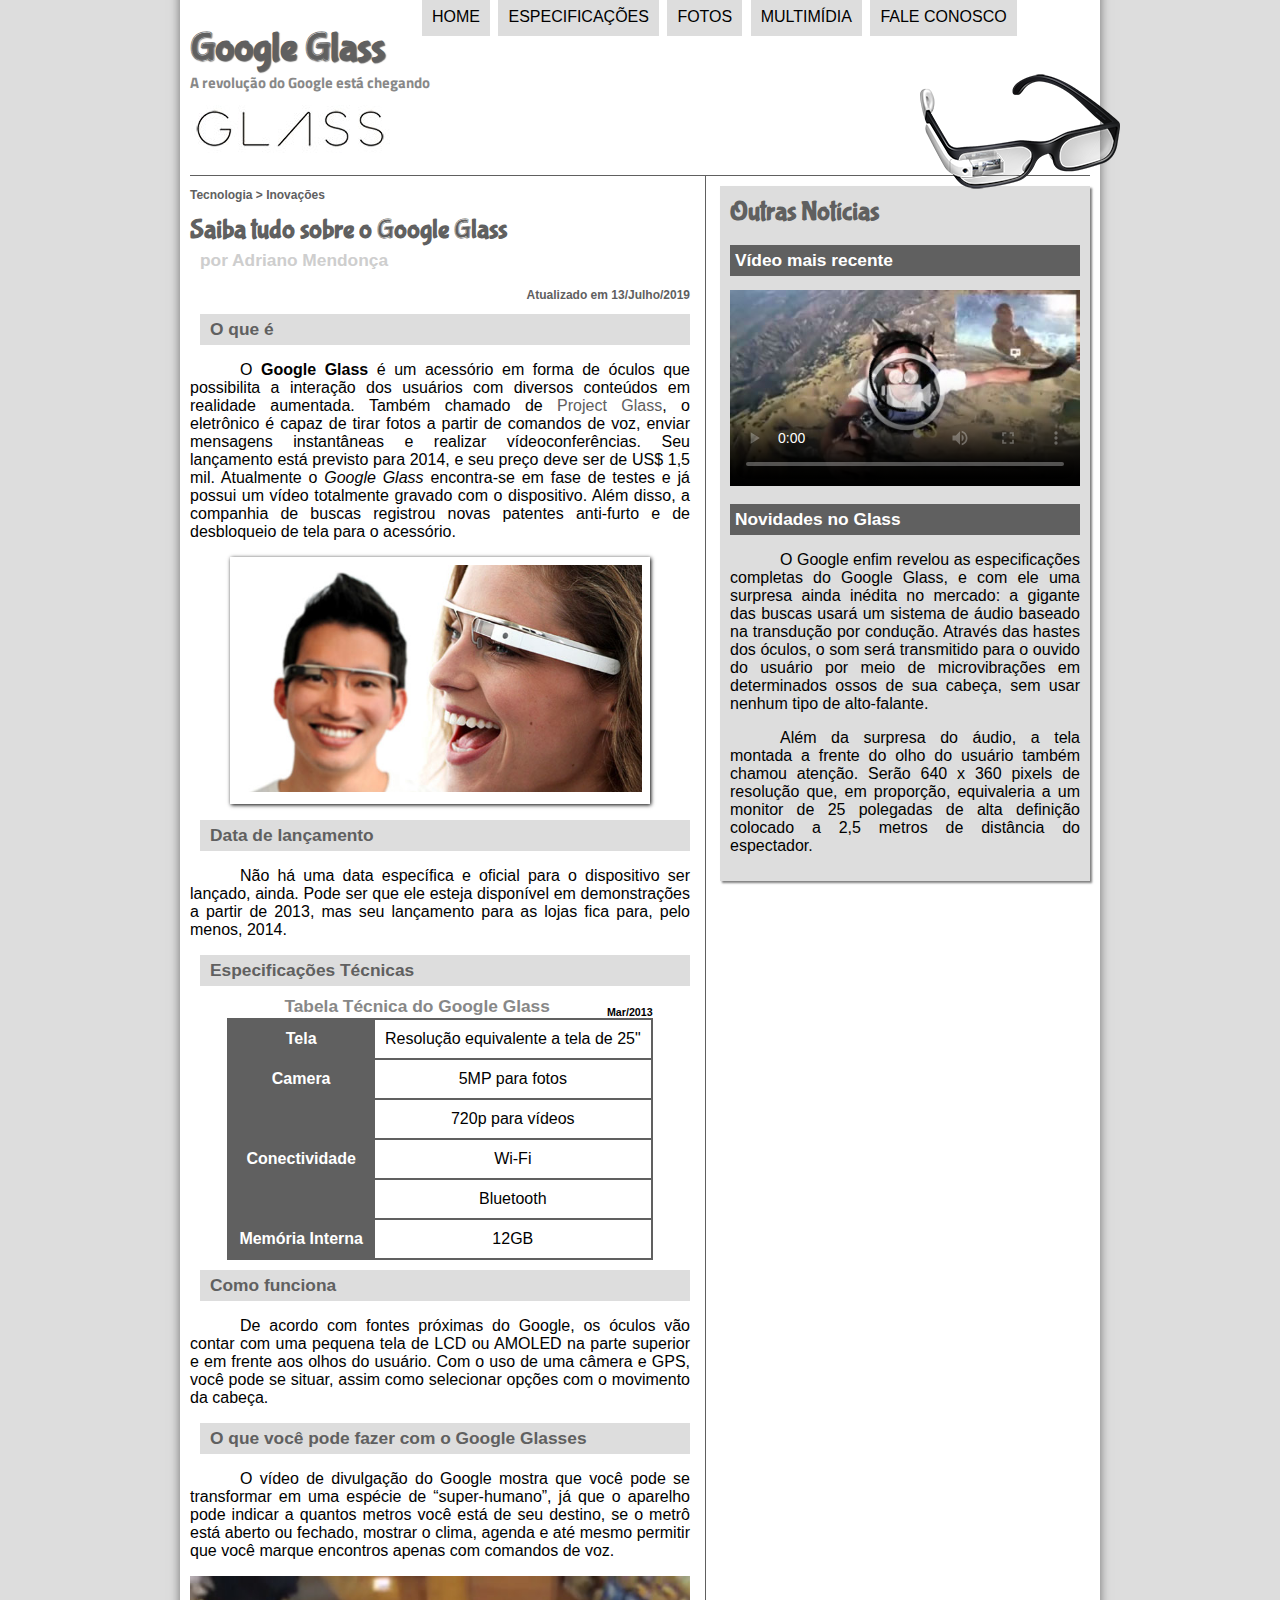
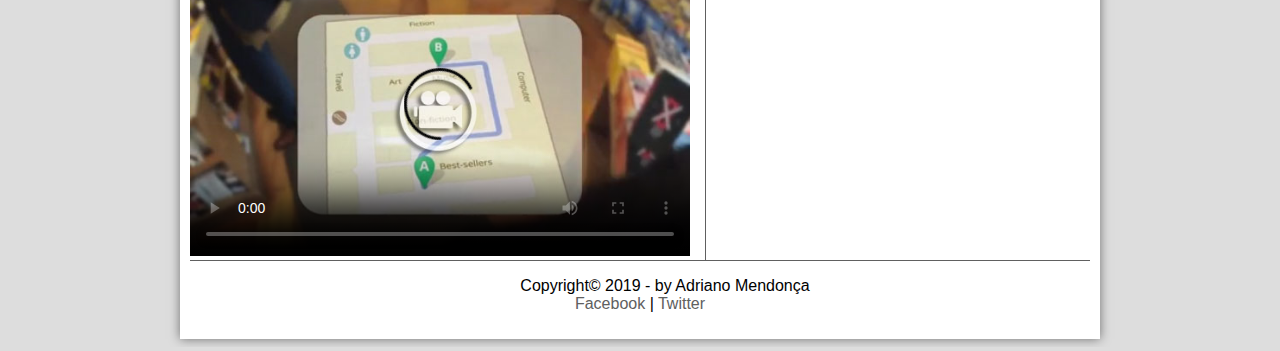
==== projeto-pronto/projeto-glass-html5/index.html @ 1ce3532a "main commit - complete" ====
<!DOCTYPE html>
<html lang="PT-BR">
<head>
    <meta charset="UTF-8">
    <title>Tudo Sobre Google Glass</title>
    <link rel="stylesheet" href="_css/estilo.css"> <!--Ligação com o arquivo css-->    
</head>
<script src="_javascript/funcoes.js"></script>
<body>
    <div id="interface">
        <!--Cabeçalho-->
        <header id="cabecalho">
            <hgroup>
                <h1>Google Glass</h1>
                <h2>A revolução do Google está chegando</h2>
            </hgroup>

            <img id="icone" src="_imagens/glass-oculos-preto-peq.png">
            <!--Fim Cabeçalho-->

            <!--Menu-->
            <nav id="menu"> <!--Menu de navegação-->
                <h1>Menu Principal</h1>
                <ul>
                    <li onmousemove="mudaft('_imagens/home.png')" onmouseout="mudaft('_imagens/glass-oculos-preto-peq.png')"><a href="index.html">Home</a></li>   <!--Listas em ordem (ol) desordem (ul)-->
                    <li onmousemove="mudaft('_imagens/especificacoes.png')" onmouseout="mudaft('_imagens/glass-oculos-preto-peq.png')"><a href="specs.html">Especificações</a></li>
                    <li onmousemove="mudaft('_imagens/fotos.png')" onmouseout="mudaft('_imagens/glass-oculos-preto-peq.png')"><a href="fotos.html">Fotos</a></li>
                    <li onmousemove="mudaft('_imagens/multimidia.png')" onmouseout="mudaft('_imagens/glass-oculos-preto-peq.png')"><a href="multimidia.html">Multimídia</a></li>
                    <li onmousemove="mudaft('_imagens/contato.png')" onmouseout="mudaft('_imagens/glass-oculos-preto-peq.png')"><a href="fale-conosco.html">Fale conosco</a></li>
                </ul>
            </nav>
        </header>
        <!--Fim Menu-->

        <section id="corpo"> <!--Seção-->
        <article id="noticia-principal">
            <header id="cabecalho-artigo">
                <hgroup> 
                    <h3>Tecnologia > Inovações</h3>
                    <h1>Saiba tudo sobre o Google Glass</h1>
                    <h2>por Adriano Mendonça</h2>
                    <h3 class="d">Atualizado em 13/Julho/2019</h3>
                </hgroup>
            </header>
            <!--Exemplos de formatação: 
            <sup> e </sup> (Ou sub)
            <code e </code> - Para formatação de códigos tag semântica
            <pre> e </pre> - Será considerado pré formatado -->
            <h2>O que é</h2>
            <p>O <span style="font-weight: 900;">Google Glass</span> é um acessório em forma de óculos que possibilita a interação dos usuários com diversos conteúdos em realidade aumentada. Também chamado de <a href="http://glass.google.com" target="_blank">Project Glass</a>, o eletrônico é capaz de tirar fotos a partir de comandos de voz, enviar mensagens instantâneas e realizar vídeo&shy;con&shy;fe&shy;rên&shy;ci&shy;as. Seu lançamento está previsto para 2014, e seu preço deve ser de US$ 1,5 mil. Atualmente o <em>Google Glass</em> encontra-se em fase de testes e já possui um vídeo totalmente gravado com o dispositivo. Além disso, a companhia de buscas registrou novas patentes anti-furto e de desbloqueio de tela para o acessório.</p>
            <!-- ================= HYPERLINK =================-->
            <!--<a> e </a> é uma âncora (Base para um hyperlink)// href é referência hypertexto // Target significa alvo-->

            <figure class="foto-legenda">
                <img src="_imagens/glass-quadro-homem-mulher.jpg">
                <figcaption>    <!--Legenda-->
                    <h3>Google Glass</h3>
                    <p>Uma nova maneira de ver o mundo.</p>
                </figcaption>
            </figure>
            <h2>Data de lançamento</h2>
            <p>Não há uma data específica e oficial para o dispositivo ser lançado, ainda. Pode ser que ele esteja disponível em demonstrações a partir de 2013, mas seu lançamento para as lojas fica para, pelo menos, 2014.</p>
            
            <h2>Especificações Técnicas</h2>
            
            <table id="tabelaspec">
                <caption>Tabela Técnica do Google Glass <span>Mar/2013</span></caption>
            
                <tr><td class="ce">Tela</td><td class="cd">Resolução equivalente a tela de 25"</td></tr>
                <tr><td rowspan="2" class="ce">Camera</td><td class="cd">5MP para fotos </td></tr>
                <tr><td class="cd">720p para vídeos</td></tr>
                <tr><td rowspan="2" class="ce">Conectividade</td> <td class="cd">Wi-Fi</td></tr>
                <tr><td class="cd">Bluetooth</td></tr>
                <tr><td class="ce">Memória Interna</td> <td class="cd">12GB</td></tr>
            </table>

            <h2>Como funciona</h2>
            <p>De acordo com fontes próximas do Google, os óculos vão contar com uma pequena tela de LCD ou AMOLED na parte superior e em frente aos olhos do usuário. Com o uso de uma câmera e GPS, você pode se situar, assim como selecionar opções com o movimento da cabeça.</p>

            <h2>O que você pode fazer com o Google Glasses</h2>
            <p>O vídeo de divulgação do Google mostra que você pode se transformar em uma espécie de “super-<wbr/>humano”, já que o aparelho pode indicar a quantos metros você está de seu destino, se o metrô está aberto ou fechado, mostrar o clima, agenda e até mesmo permitir que você marque encontros apenas com comandos de voz.</p>

            <video id="filme01" controls="controls" poster="_imagens/video-mini01.jpg">
                <source src="_media/how-it-feels.mp4" type="video/mp4">
            </video>
        </article>
        </section>
        <aside id="lateral">
            <h1>Outras Notícias</h1>
            <h2>Vídeo mais recente</h2>

            <video id="filme02" controls="controls" poster="_imagens/video-mini02.jpg">
                <source src="_media/one-day.mp4" type="video/mp4">
            </video>

            <h2>Novidades no Glass</h2>
            <p>O Google enfim revelou as especificações completas do Google Glass, e com ele uma surpresa ainda inédita no mercado: a gigante das buscas usará um sistema de áudio baseado na transdução por condução. Através das hastes dos óculos, o som será transmitido para o ouvido do usuário por meio de microvibrações em determinados ossos de sua cabeça, sem usar nenhum tipo de alto-falante.</p>

            <p>Além da surpresa do áudio, a tela montada a frente do olho do usuário também chamou atenção. Serão 640 x 360 pixels de resolução que, em proporção, equivaleria a um monitor de 25 polegadas de alta definição colocado a 2,5 metros de distância do espectador.</p>
        </aside>

        <footer id="rodape">
            <p>Copyright&copy; 2019 - by Adriano Mendonça<br/>
            <a href="http://facebook.com/adriano.brito.144" target="_blank">Facebook</a> | <a href="http://facebook.com/adriano.brito.144" target="_blank">Twitter</a></p>
        </footer>
    </div>
</body>
</html>
---- projeto-pronto/projeto-glass-html5/_css/estilo.css ----
@charset "UTF-8";
@import url(http://fonts.googleapis.com/css?family=Titillium+Web);
@font-face {
    font-family: 'FonteLogo';
    src: url("../_fonts/bubblegum-sans-regular.otf")
}
/*rgba() - ' a ' de alhpa (transparência)*/
body {
    background-color: #dddddd;
    color: rgba(0, 0, 0, 1);
    font-family: Arial, sans-serif;
}

div#interface {
    width: 900px;
    background-color: white;
    margin: -20px auto 0px auto;
    box-shadow: 0px 0px 10px rgba(0,0,0,.5);
    padding: 10px;
}

header#cabecalho img#icone{
    position: absolute;
    left: 920px;
    top: 70px;
}

header#cabecalho {
    border-bottom: 1px #606060 solid;
    height: 150px;
    background: url("../_imagens/glass-logo-peq.jpg") no-repeat 0px 80px;

}

header#cabecalho h1 {
    font-family: 'FonteLogo', saint-serif;
    font-size: 30pt;
    color: #606060;
    text-shadow: 1px 1px 1px rgba(0,0,0,.6);
    padding: 0px;
    margin-bottom: 0px;
}

header#cabecalho h2 {
    font-family: 'Titillium Web', sans-serif;
    color: #888888;
    font-size: 15px;
    padding: 0px;
    margin-top: 0px;

}

p {
    text-align: justify;
    text-indent: 50px;
}

a {
    color: #606060;
    text-decoration: none;
}

a:hover {
    text-decoration: underline;
}


/*Formatação de imagens com legendas*/

figure.foto-legenda {
    position: relative;
    border: 8px solid white;
    box-shadow: 1px 1px 4px black;
    color: white;
}

figure.foto-legenda img {
    width: 100%;    /*Largura*/
    height: 100%;   /*Altura*/
}

figure.foto-legenda figcaption {
    opacity: 0;
    position: absolute;
    top: 0px;
    background-color: rgba(0,0,0,.4);
    width: 100%;
    height: 100%;
    padding: 10px;
    box-sizing: border-box; /*Cria um box dentro da borda*/
    transition: opacity 1s;
}

figure.foto-legenda:hover figcaption {
    opacity: 1;
}

/*Formatação do Menu*/
nav#menu {
    display: block;
}
nav#menu ul {
    list-style: none; /*Apagar as marcações*/
    text-transform: uppercase;
    position: absolute;
    top: -20px;
    left: 380px;
}

nav#menu li {
    display: inline-block; /*Exibi bloco na mesma linha*/
    background-color: #dddddd;
    padding: 10px;
    margin: 2px;
    transition: background-color 1s;
}

nav#menu li:hover {
    background-color: #606060;
}

nav#menu h1 {
    display: none;
}

nav#menu a {
    color: black;
    text-decoration: none; 
}

nav#menu a:hover {
    color: white;
}

section#corpo {
    display: block;
    width: 500px;
    float: left;
    border-right: 1px solid #606060;
    padding-right: 15px;
}

article#noticia-principal h2 {
    font-size: 13pt;
    color: #606060;
    background-color: #dddddd;
    padding: 5px 0px 5px 10px;
    margin: 10px 0px 10px 10px;
}

header#cabecalho-artigo h1 {
    font-family: 'FonteLogo', sans-serif;
    font-size: 20pt;
    color: #606060;
    margin-bottom: 0px;
    margin-top: 0px;
}

.d {
    text-align: right;
}

header#cabecalho-artigo h2 {
    font-size: 13pt;
    color: #cecece;
    background-color: #ffffff;
    margin: 0px;
}

header#cabecalho-artigo h3 {
    font-size: 12px;
    color: #606060;
}

table#tabelaspec {
    border: 1px solid #606060;
    border-spacing: 0px;
    margin-left: auto;
    margin-right: auto;
}

table#tabelaspec td {
    border: 1px solid #606060;
    padding: 10px;
    text-align: center;
    vertical-align: middle;
}

table#tabelaspec td.ce {
    color: #ffffff;
    background-color: #606060;
    vertical-align: top;
    font-weight: bold;
}

table#tablespecs td.cd {
    background-color: #cecece;
}

table#tabelaspec caption{
    color: #888888;
    font-size: 13pt;
    font-weight: bolder;
}

table#tabelaspec caption span {
    display: block;
    float: right;
    color: black;
    font-size: 8pt;
    margin-top: 10px;
}

aside#lateral {
    display: block;
    width: 350px;
    float: right;
    background-color: #dddddd;
    padding: 10px;
    margin-top: 10px;
    box-shadow: 2px 2px 2px rgba(0,0,0,.5);
}

aside#lateral h1 {
    font-family: 'FonteLogo', sans-serif;
    font-size: 20pt;
    color: #606060;
    margin-top: 0px;
}

aside#lateral h2 {
    background-color: #606060;
    font-size: 13pt;
    color: #ffffff;
    padding: 5px;
}

footer#rodape {
    clear: both;
    border-top: 1px solid #606060;
}

footer#rodape p {
    text-align: center;
}

footer#rodape a {
    text-decoration: none;
}

video#filme01 {
    width: 500px;
}

video#filme02 {
    width: 350px;
}
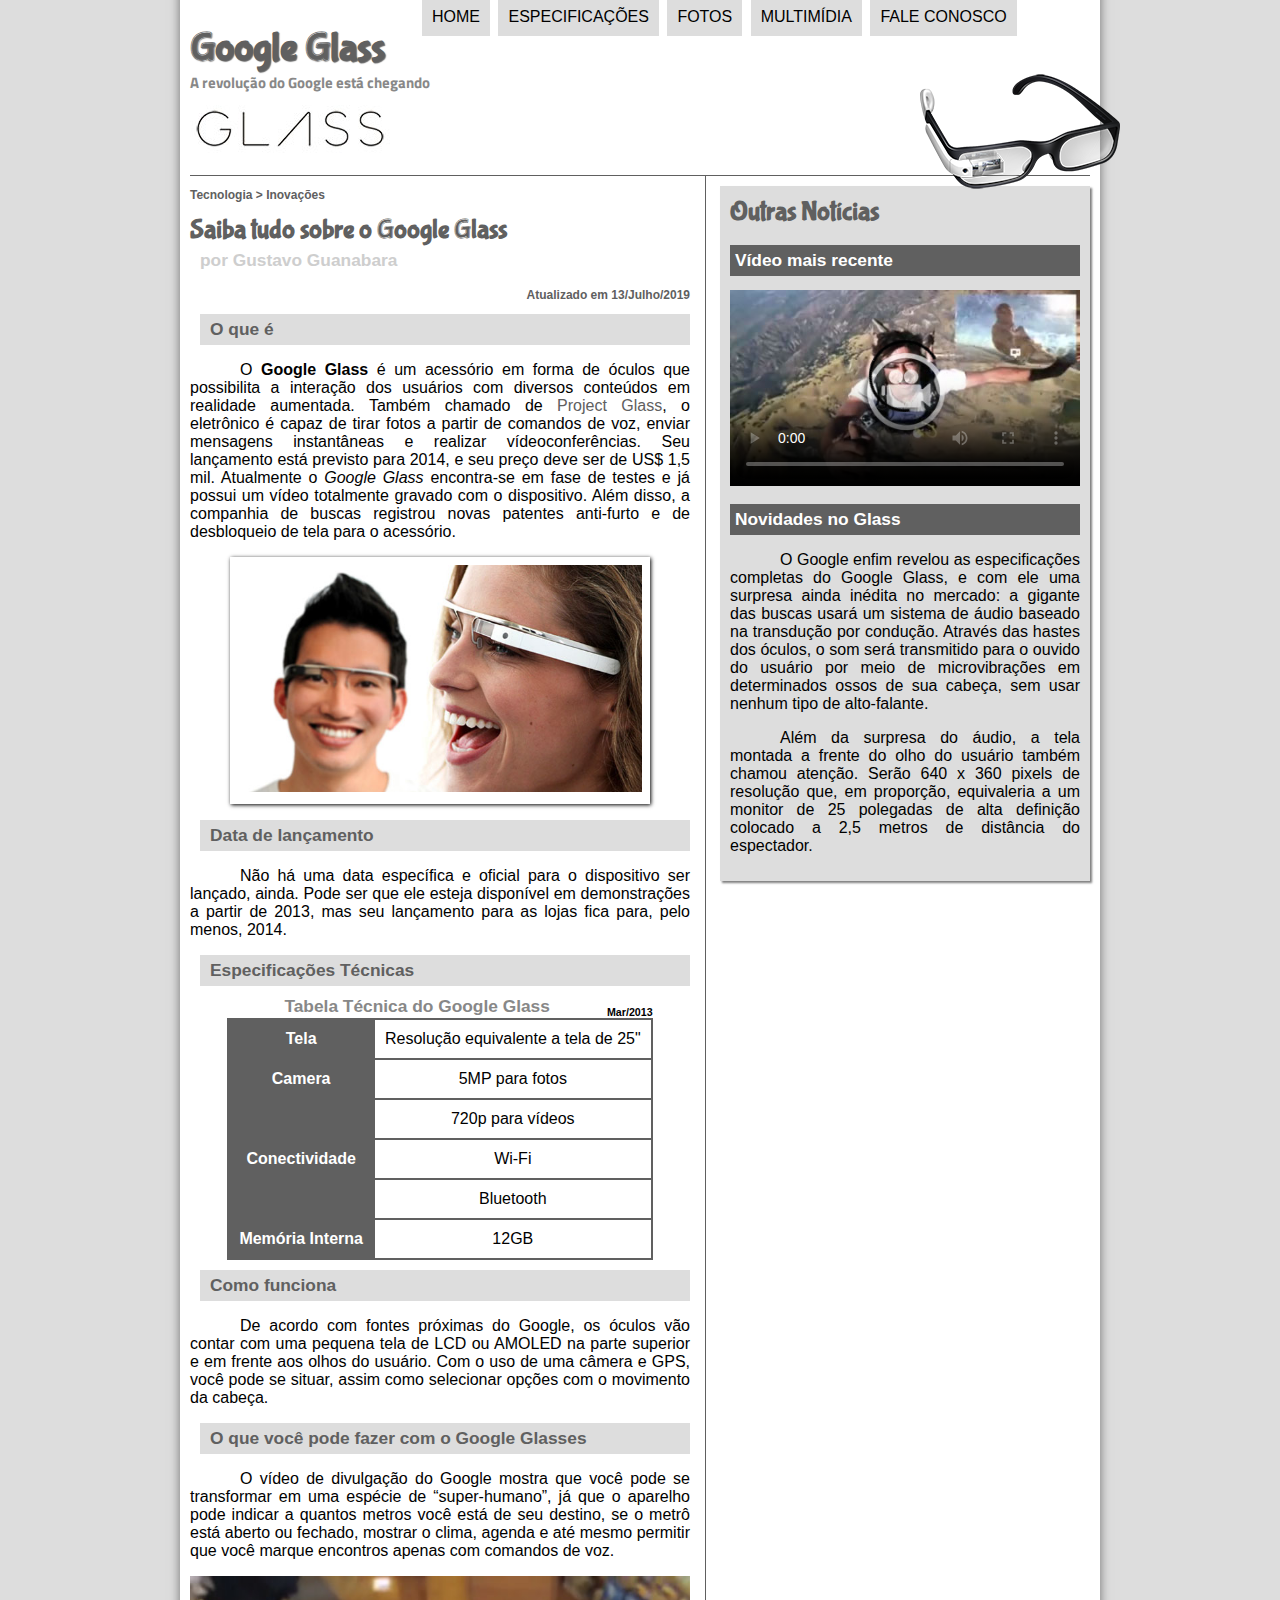
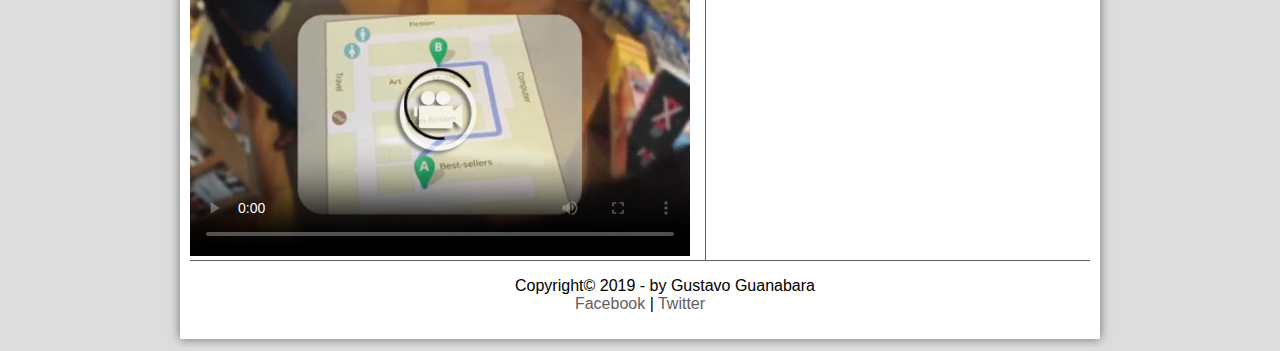
==== commit dbe941e3: "alteração no projeto" ====
--- a/projeto-pronto/projeto-glass-html5/index.html
+++ b/projeto-pronto/projeto-glass-html5/index.html
@@ -38,7 +38,7 @@
                 <hgroup> 
                     <h3>Tecnologia > Inovações</h3>
                     <h1>Saiba tudo sobre o Google Glass</h1>
-                    <h2>por Adriano Mendonça</h2>
+                    <h2>por Gustavo Guanabara</h2>
                     <h3 class="d">Atualizado em 13/Julho/2019</h3>
                 </hgroup>
             </header>
@@ -100,8 +100,8 @@
         </aside>
 
         <footer id="rodape">
-            <p>Copyright&copy; 2019 - by Adriano Mendonça<br/>
-            <a href="http://facebook.com/adriano.brito.144" target="_blank">Facebook</a> | <a href="http://facebook.com/adriano.brito.144" target="_blank">Twitter</a></p>
+            <p>Copyright&copy; 2019 - by Gustavo Guanabara<br/>
+            <a href="" target="_blank">Facebook</a> | <a href="" target="_blank">Twitter</a></p>
         </footer>
     </div>
 </body>
